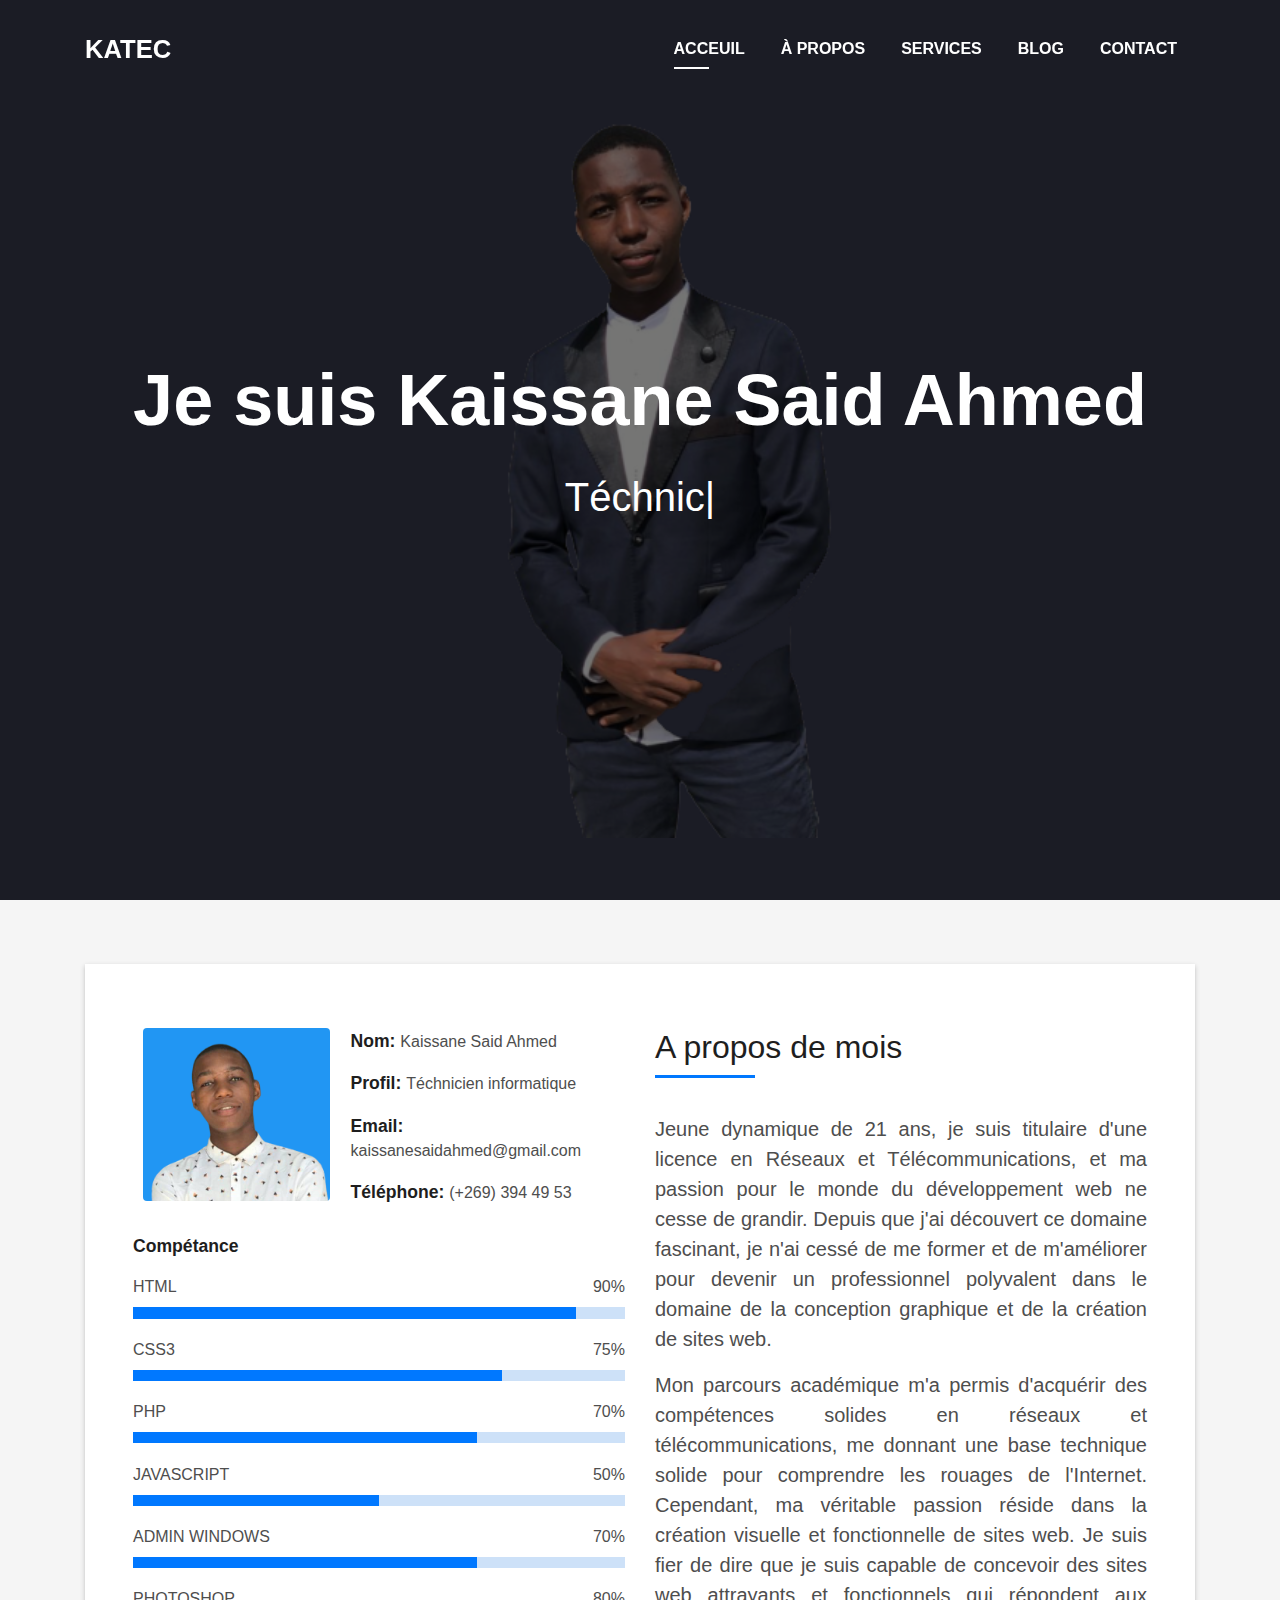
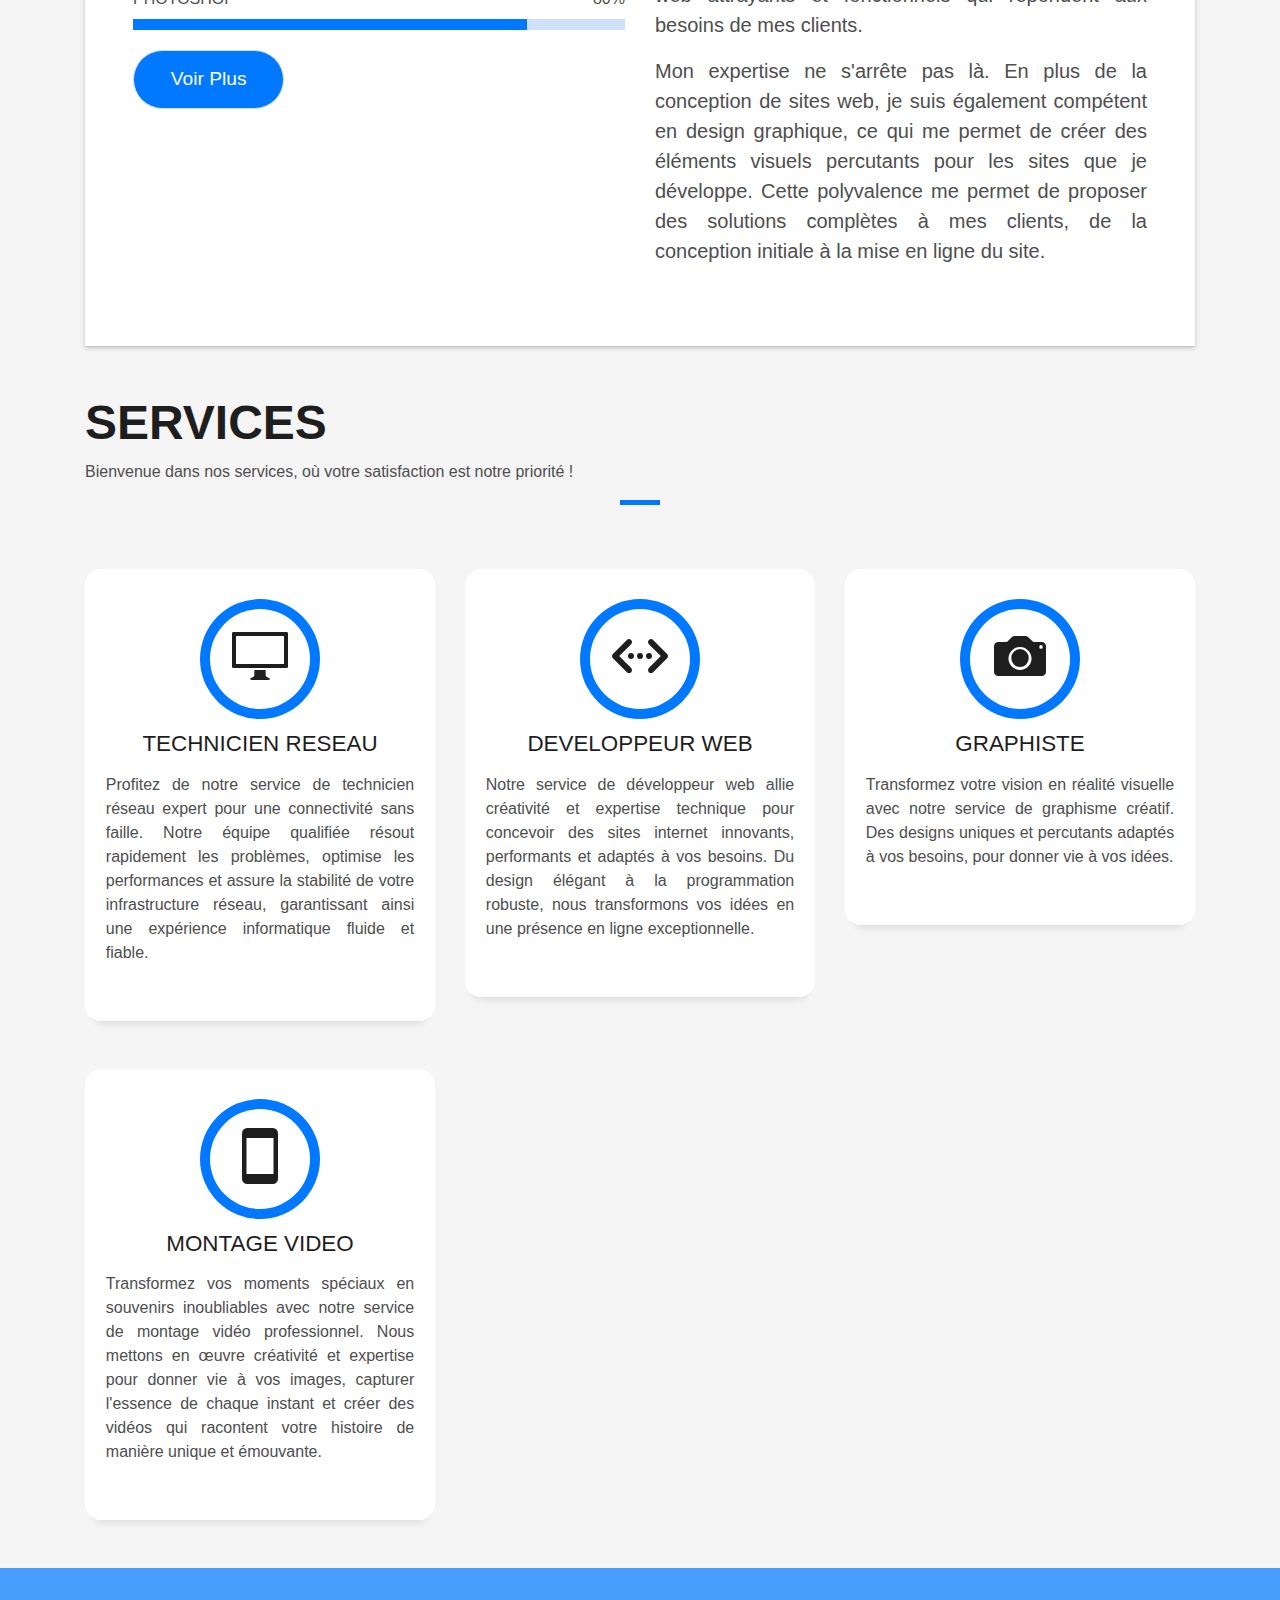
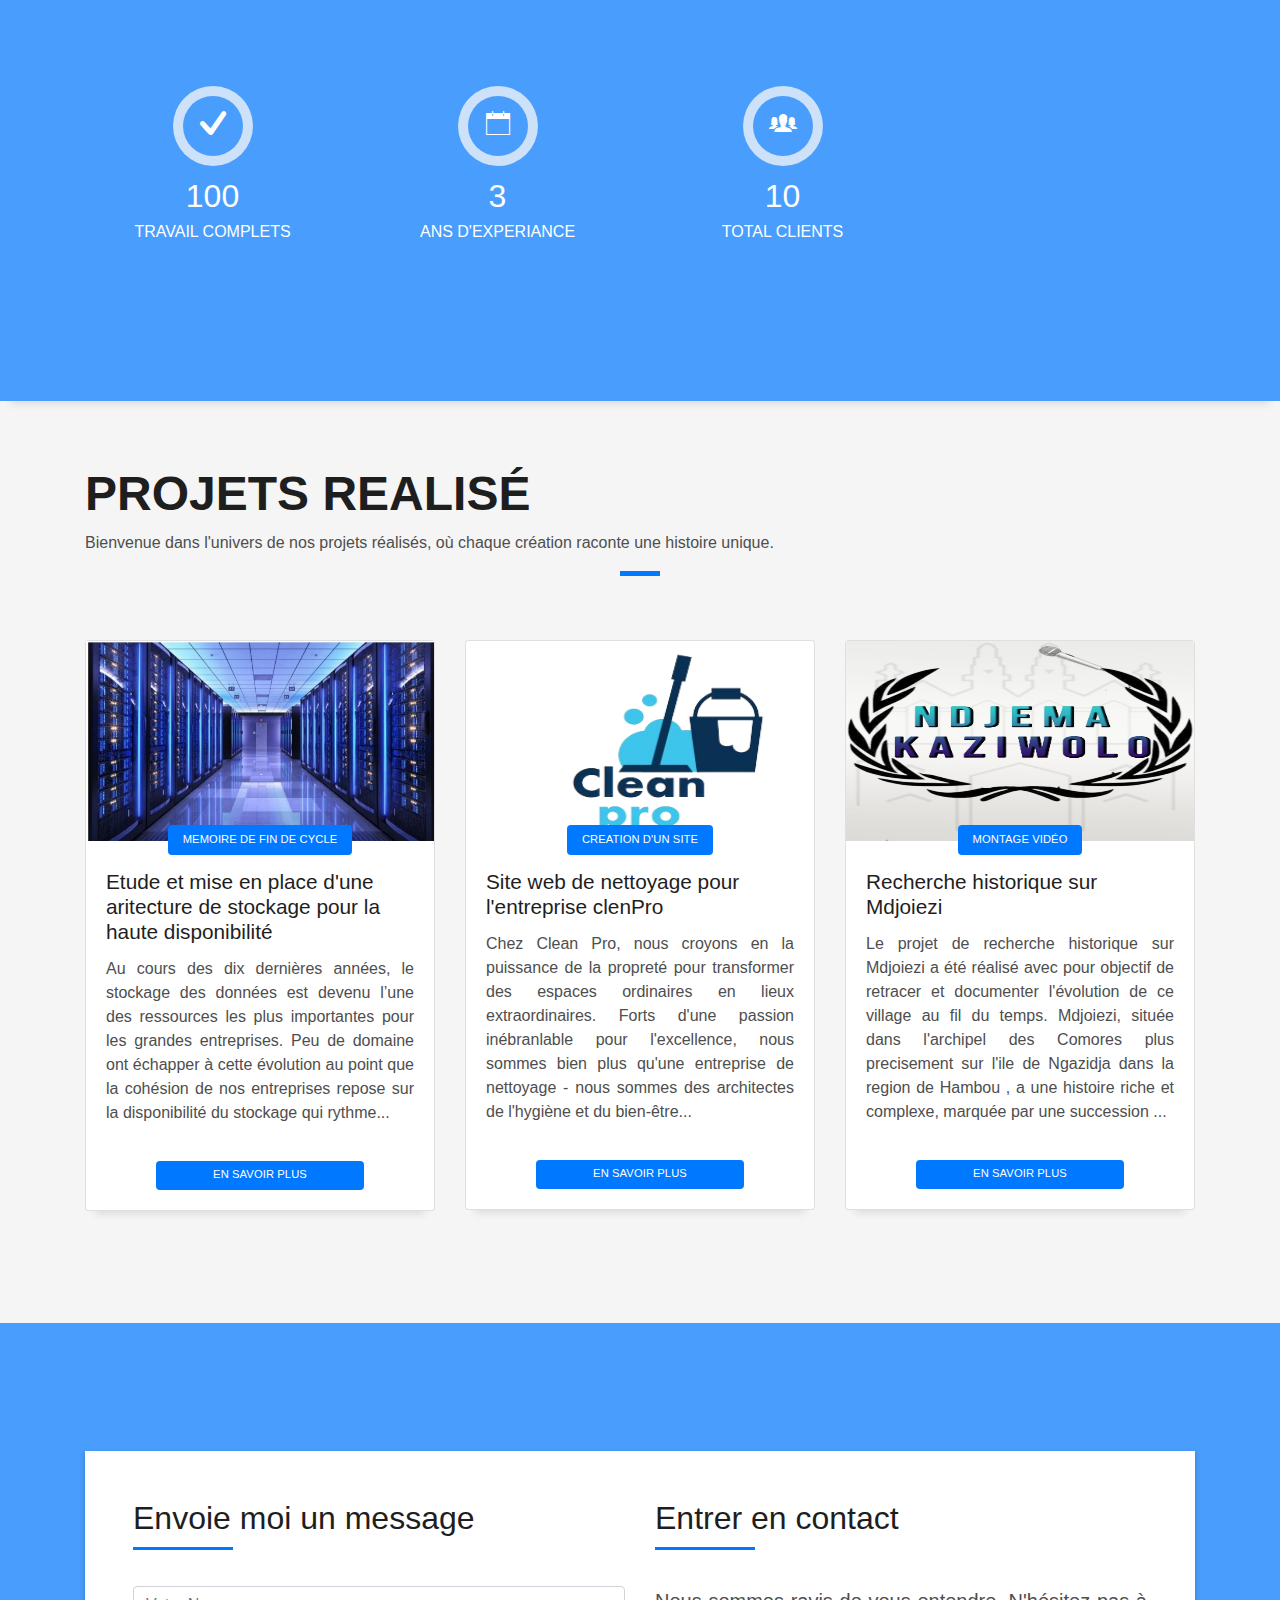
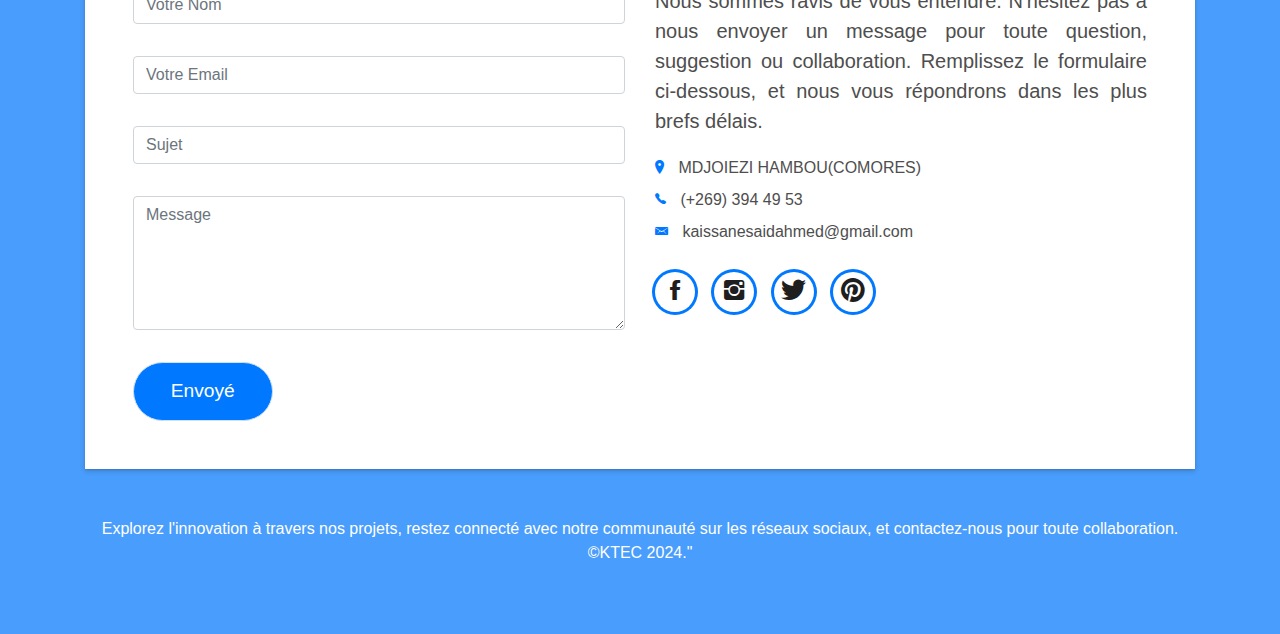
==== index.html @ 2f626485 "mon site personnel" ====
<!DOCTYPE html>
<html lang="en">

<head>
    <meta charset="utf-8">
    <title>Mon Site</title>
    <meta content="width=device-width, initial-scale=1.0" name="viewport">
    <meta content="" name="keywords">
    <meta content="" name="description">

    <!-- Favicons -->
    <link href="img/kais.png" rel="icon">
    <link href="img/kais.png" rel="apple-touch-icon">

    <!-- Bootstrap CSS File -->
    <link href="lib/bootstrap/css/bootstrap.min.css" rel="stylesheet">

    <!-- Libraries CSS Files -->
    <link href="lib/font-awesome/css/font-awesome.min.css" rel="stylesheet">
    <link href="lib/animate/animate.min.css" rel="stylesheet">
    <link href="lib/ionicons/css/ionicons.min.css" rel="stylesheet">
    <link href="lib/owlcarousel/assets/owl.carousel.min.css" rel="stylesheet">
    <link href="lib/lightbox/css/lightbox.min.css" rel="stylesheet">

    <!-- Main Stylesheet File -->
    <link href="css/style.css" rel="stylesheet">

    <!-- =======================================================
    Theme Name: DevFolio
    Theme URL: https://bootstrapmade.com/devfolio-bootstrap-portfolio-html-template/
    Author: BootstrapMade.com
    License: https://bootstrapmade.com/license/
  ======================================================= -->
</head>

<body id="page-top">

    <!--/ Nav Star /-->
    <nav class="navbar navbar-b navbar-trans navbar-expand-md fixed-top" id="mainNav">
        <div class="container">
            <a class="navbar-brand js-scroll" href="#home">KATEC</a>
            <button class="navbar-toggler collapsed" type="button" data-toggle="collapse" data-target="#navbarDefault" aria-controls="navbarDefault" aria-expanded="false" aria-label="Toggle navigation">
        <span></span>
        <span></span>
        <span></span>
      </button>
            <div class="navbar-collapse collapse justify-content-end" id="navbarDefault">
                <ul class="navbar-nav">
                    <li class="nav-item">
                        <a class="nav-link js-scroll active" href="#home">ACCEUIL</a>
                    </li>
                    <li class="nav-item">
                        <a class="nav-link js-scroll" href="#about">à propos</a>
                    </li>
                    <li class="nav-item">
                        <a class="nav-link js-scroll" href="#service">services</a>
                    </li>

                    <li class="nav-item">
                        <a class="nav-link js-scroll" href="#blog">Blog</a>
                    </li>
                    <li class="nav-item">
                        <a class="nav-link js-scroll" href="#contact">Contact</a>
                    </li>
                </ul>
            </div>
        </div>
    </nav>
    <!--/ Nav End /-->

    <!--/ Intro Skew Star /-->
    <div id="home" class="intro route bg-image" style="background-image: url(img/profil.png);background-size: 500px; background-color: #3b3d52;">
        <div class="overlay-itro"></div>
        <div class="intro-content display-table">
            <div class="table-cell">
                <div class="container">
                    <!--<p class="display-6 color-d">Hello, world!</p>-->
                    <h1 class="intro-title mb-4">Je suis Kaissane Said Ahmed</h1>
                    <p class="intro-subtitle"><span class="text-slider-items">Téchnicien en réseau télécom,Developpeur Web,graphiste,Developpeur FullStack</span><strong class="text-slider"></strong></p>
                    <!-- <p class="pt-3"><a class="btn btn-primary btn js-scroll px-4" href="#about" role="button">Learn More</a></p> -->
                </div>
            </div>
        </div>
    </div>
    <!--/ Intro Skew End /-->

    <section id="about" class="about-mf sect-pt4 route">
        <div class="container">
            <div class="row">
                <div class="col-sm-12">
                    <div class="box-shadow-full">
                        <div class="row">
                            <div class="col-md-6">
                                <div class="row">
                                    <div class="col-sm-6 col-md-5">
                                        <div class="about-img">
                                            <img src="img/kais.png" class="img-fluid rounded b-shadow-a" alt="">
                                        </div>
                                    </div>
                                    <div class="col-sm-6 col-md-7">
                                        <div class="about-info">
                                            <p><span class="title-s">Nom: </span> <span>Kaissane Said Ahmed</span></p>
                                            <p><span class="title-s">Profil: </span> <span>Téchnicien informatique</span></p>
                                            <p><span class="title-s">Email: </span> <span>kaissanesaidahmed@gmail.com</span></p>
                                            <p><span class="title-s">Téléphone: </span> <span>(+269) 394 49 53</span></p>
                                        </div>
                                    </div>
                                </div>
                                <div class="skill-mf">
                                    <p class="title-s">Compétance</p>
                                    <span>HTML</span> <span class="pull-right">90%</span>
                                    <div class="progress">
                                        <div class="progress-bar" role="progressbar" style="width: 90%;" aria-valuenow="90" aria-valuemin="0" aria-valuemax="100"></div>
                                    </div>
                                    <span>CSS3</span> <span class="pull-right">75%</span>
                                    <div class="progress">
                                        <div class="progress-bar" role="progressbar" style="width: 75%" aria-valuenow="75" aria-valuemin="0" aria-valuemax="100"></div>
                                    </div>
                                    <span>PHP</span> <span class="pull-right">70%</span>
                                    <div class="progress">
                                        <div class="progress-bar" role="progressbar" style="width: 70%" aria-valuenow="70" aria-valuemin="0" aria-valuemax="100"></div>
                                    </div>
                                    <span>JAVASCRIPT</span> <span class="pull-right">50%</span>
                                    <div class="progress">
                                        <div class="progress-bar" role="progressbar" style="width: 50%" aria-valuenow="50" aria-valuemin="0" aria-valuemax="100"></div>
                                    </div>
                                    <span>ADMIN WINDOWS</span> <span class="pull-right">70%</span>
                                    <div class="progress">
                                        <div class="progress-bar" role="progressbar" style="width: 70%" aria-valuenow="70" aria-valuemin="0" aria-valuemax="100"></div>
                                    </div>
                                    <span>PHOTOSHOP</span> <span class="pull-right">80%</span>
                                    <div class="progress">
                                        <div class="progress-bar" role="progressbar" style="width: 80%" aria-valuenow="80" aria-valuemin="0" aria-valuemax="100"></div>
                                    </div>
                                    <a href="cv.pdf"> <button type="submit" class="button button-a button-big button-rouded">Voir Plus</button></a>
                                </div>
                            </div>
                            <div class="col-md-6">
                                <div class="about-me pt-4 pt-md-0">
                                    <div class="title-box-2">
                                        <h5 class="title-left">
                                            A propos de mois
                                        </h5>
                                    </div>
                                    <p class="lead">
                                        Jeune dynamique de 21 ans, je suis titulaire d'une licence en Réseaux et Télécommunications, et ma passion pour le monde du développement web ne cesse de grandir. Depuis que j'ai découvert ce domaine fascinant, je n'ai cessé de me former et de m'améliorer
                                        pour devenir un professionnel polyvalent dans le domaine de la conception graphique et de la création de sites web. </p>
                                    <p class="lead">
                                        Mon parcours académique m'a permis d'acquérir des compétences solides en réseaux et télécommunications, me donnant une base technique solide pour comprendre les rouages de l'Internet. Cependant, ma véritable passion réside dans la création visuelle et
                                        fonctionnelle de sites web. Je suis fier de dire que je suis capable de concevoir des sites web attrayants et fonctionnels qui répondent aux besoins de mes clients. </p>
                                    <p class="lead">
                                        Mon expertise ne s'arrête pas là. En plus de la conception de sites web, je suis également compétent en design graphique, ce qui me permet de créer des éléments visuels percutants pour les sites que je développe. Cette polyvalence me permet de proposer
                                        des solutions complètes à mes clients, de la conception initiale à la mise en ligne du site. </p>


                                </div>
                            </div>
                        </div>
                    </div>
                </div>
            </div>
        </div>
    </section>

    <!--/ Section Services Star /-->
    <section id="service" class="services-mf route">
        <div class="container">
            <div class="row">
                <div class="col-sm-12">
                    <div class="title-box ">
                        <h3 class="title-a">
                            Services
                        </h3>
                        <p class="subtitle-a">
                            Bienvenue dans nos services, où votre satisfaction est notre priorité !
                        </p>
                        <div class="line-mf"></div>
                    </div>
                </div>
            </div>
            <div class="row">
                <div class="col-md-4">
                    <div class="service-box">
                        <div class="service-ico">
                            <span class="ico-circle"><i class="ion-monitor"></i></span>
                        </div>
                        <div class="service-content">
                            <h2 class="s-title">Technicien Reseau </h2>
                            <p class="s-description ">
                                Profitez de notre service de technicien réseau expert pour une connectivité sans faille. Notre équipe qualifiée résout rapidement les problèmes, optimise les performances et assure la stabilité de votre infrastructure réseau, garantissant ainsi une expérience
                                informatique fluide et fiable. </p>
                        </div>
                    </div>
                </div>
                <div class="col-md-4">
                    <div class="service-box">
                        <div class="service-ico">
                            <span class="ico-circle"><i class="ion-code-working"></i></span>
                        </div>
                        <div class="service-content">
                            <h2 class="s-title">Developpeur web</h2>
                            <p class="s-description ">
                                Notre service de développeur web allie créativité et expertise technique pour concevoir des sites internet innovants, performants et adaptés à vos besoins. Du design élégant à la programmation robuste, nous transformons vos idées en une présence en ligne
                                exceptionnelle. </p>
                        </div>
                    </div>
                </div>
                <div class="col-md-4">
                    <div class="service-box">
                        <div class="service-ico">
                            <span class="ico-circle"><i class="ion-camera"></i></span>
                        </div>
                        <div class="service-content">
                            <h2 class="s-title">graphiste </h2>
                            <p class="s-description ">
                                Transformez votre vision en réalité visuelle avec notre service de graphisme créatif. Des designs uniques et percutants adaptés à vos besoins, pour donner vie à vos idées. </p>
                        </div>
                    </div>
                </div>
                <div class="col-md-4">
                    <div class="service-box">
                        <div class="service-ico">
                            <span class="ico-circle"><i class="ion-android-phone-portrait"></i></span>
                        </div>
                        <div class="service-content">
                            <h2 class="s-title">Montage Video</h2>
                            <p class="s-description ">
                                Transformez vos moments spéciaux en souvenirs inoubliables avec notre service de montage vidéo professionnel. Nous mettons en œuvre créativité et expertise pour donner vie à vos images, capturer l'essence de chaque instant et créer des vidéos qui racontent
                                votre histoire de manière unique et émouvante. </p>
                        </div>
                    </div>
                </div>

            </div>
        </div>
    </section>
    <!--/ Section Services End /-->

    <div class="section-counter paralax-mf bg-image" style="background-image: url(img/3.jpg)">
        <div class="overlay-mf"></div>
        <div class="container">
            <div class="row">
                <div class="col-sm-3 col-lg-3">
                    <div class="counter-box">
                        <div class="counter-ico">
                            <span class="ico-circle"><i class="ion-checkmark-round"></i></span>
                        </div>
                        <div class="counter-num">
                            <p class="counter">100</p>
                            <span class="counter-text">TRAVAIL COMPLETS</span>
                        </div>
                    </div>
                </div>
                <div class="col-sm-3 col-lg-3">
                    <div class="counter-box pt-4 pt-md-0">
                        <div class="counter-ico">
                            <span class="ico-circle"><i class="ion-ios-calendar-outline"></i></span>
                        </div>
                        <div class="counter-num">
                            <p class="counter">3</p>
                            <span class="counter-text">ANS D'EXPERIANCE</span>
                        </div>
                    </div>
                </div>
                <div class="col-sm-3 col-lg-3">
                    <div class="counter-box pt-4 pt-md-0">
                        <div class="counter-ico">
                            <span class="ico-circle"><i class="ion-ios-people"></i></span>
                        </div>
                        <div class="counter-num">
                            <p class="counter">10</p>
                            <span class="counter-text">TOTAL CLIENTS</span>
                        </div>
                    </div>
                </div>

            </div>
        </div>
    </div>

    <!--/ Section Portfolio Star /-->

    <!--/ Section Portfolio End /-->

    <!--/ Section Testimonials Star /-->


    <!--/ Section Blog Star /-->
    <section id="blog" class="blog-mf sect-pt4 route">
        <div class="container">
            <div class="row">
                <div class="col-sm-12">
                    <div class="title-box ">
                        <h3 class="title-a">
                            Projets realisé
                        </h3>
                        <p class="subtitle-a">
                            Bienvenue dans l'univers de nos projets réalisés, où chaque création raconte une histoire unique. </p>
                        <div class="line-mf"></div>
                    </div>
                </div>
            </div>
            <div class="row">
                <div class="col-md-4">
                    <div class="card card-blog">
                        <div class="card-img">
                            <a href="memoire.html"><img src="img/memoire.jpeg" alt="" class="img-fluid" style="height: 200px; width: 100%;"></a>
                        </div>
                        <div class="card-body">
                            <div class="card-category-box">
                                <div class="card-category">
                                    <h6 class="category">Memoire De Fin de cycle</h6>
                                </div>
                            </div>
                            <h3 class="card-title"><a href="memoire.html">Etude et mise en place d'une aritecture de stockage pour la haute disponibilité</a></h3>
                            <p class="card-description">
                                Au cours des dix dernières années, le stockage des données est devenu l’une des ressources les plus importantes pour les grandes entreprises. Peu de domaine ont échapper à cette évolution au point que la cohésion de nos entreprises repose sur la disponibilité
                                du stockage qui rythme... </div>
                        <div class="card-category" style="margin-left: 20%;margin-right: 20%;margin-bottom: 20px;">
                            <a href="">
                                <center>
                                    <h6 class="category">en savoir plus</h6>
                                </center>
                            </a>
                        </div>
                    </div>

                </div>
                <div class="col-md-4">
                    <div class="card card-blog">
                        <div class="card-img">
                            <a href=""><img src="img/logo.png" alt="" class="img-fluid" style="height: 200px; width: 100%;"></a>
                        </div>
                        <div class="card-body">
                            <div class="card-category-box">
                                <div class="card-category">
                                    <h6 class="category">Creation d'un site </h6>
                                </div>
                            </div>
                            <h3 class="card-title"><a href="">Site web de nettoyage pour l'entreprise clenPro</a></h3>
                            <p class="card-description">

                                Chez Clean Pro, nous croyons en la puissance de la propreté pour transformer des espaces ordinaires en lieux extraordinaires. Forts d'une passion inébranlable pour l'excellence, nous sommes bien plus qu'une entreprise de nettoyage - nous sommes des architectes
                                de l'hygiène et du bien-être...</p>
                        </div>
                        <div class="card-category" style="margin-left: 20%;margin-right: 20%;margin-bottom: 20px;">
                            <a href="">
                                <center>
                                    <h6 class="category">en savoir plus</h6>
                                </center>
                            </a>
                        </div>
                    </div>

                </div>
                <div class="col-md-4">
                    <div class="card card-blog">
                        <div class="card-img">
                            <a href=""><img src="img/ndjema.jpg" alt="" class="img-fluid" style="height: 200px; width: 100%;"></a>
                        </div>
                        <div class="card-body">
                            <div class="card-category-box">
                                <div class="card-category">
                                    <h6 class="category">Montage Vidéo</h6>
                                </div>
                            </div>
                            <h3 class="card-title">
                                <a href=""> Recherche historique sur Mdjoiezi</a>
                            </h3>
                            <p class="card-description">
                                Le projet de recherche historique sur Mdjoiezi a été réalisé avec pour objectif de retracer et documenter l'évolution de ce village au fil du temps. Mdjoiezi, située dans l'archipel des Comores plus precisement sur l'ile de Ngazidja dans la region de
                                Hambou , a une histoire riche et complexe, marquée par une succession ...
                            </p>
                        </div>
                        <div class="card-category" style="margin-left: 20%;margin-right: 20%;margin-bottom: 20px;">
                            <a href="">
                                <center>
                                    <h6 class="category">en savoir plus</h6>
                                </center>
                            </a>
                        </div>
                    </div>

                </div>
            </div>
        </div>
    </section>
    <!--/ Section Blog End /-->

    <!--/ Section Contact-Footer Star /-->
    <section class="paralax-mf footer-paralax bg-image sect-mt4 route" style="background-image: url(img/overlay-bg.jpg)">
        <div class="overlay-mf"></div>
        <div class="container">
            <div class="row">
                <div class="col-sm-12">
                    <div class="contact-mf">
                        <div id="contact" class="box-shadow-full">
                            <div class="row">
                                <div class="col-md-6">
                                    <div class="title-box-2">
                                        <h5 class="title-left">
                                            Envoie moi un message
                                        </h5>
                                    </div>
                                    <div>
                                        <form action="" method="post" role="form" class="contactForm">
                                            <div id="sendmessage">Votre message a été envoyé. Merci!</div>
                                            <div id="errormessage"></div>
                                            <div class="row">
                                                <div class="col-md-12 mb-3">
                                                    <div class="form-group">
                                                        <input type="text" name="name" class="form-control" id="name" placeholder="Votre Nom" data-rule="minlen:4" data-msg="Veuillez saisir au moins 4 caractères" />
                                                        <div class="validation"></div>
                                                    </div>
                                                </div>
                                                <div class="col-md-12 mb-3">
                                                    <div class="form-group">
                                                        <input type="email" class="form-control" name="email" id="email" placeholder="Votre Email" data-rule="email" data-msg="Veuillez entrer un email valide" />
                                                        <div class="validation"></div>
                                                    </div>
                                                </div>
                                                <div class="col-md-12 mb-3">
                                                    <div class="form-group">
                                                        <input type="text" class="form-control" name="subject" id="subject" placeholder="Sujet" data-rule="minlen:4" data-msg="Veuillez saisir au moins 8 caractères de sujet" />
                                                        <div class="validation"></div>
                                                    </div>
                                                </div>
                                                <div class="col-md-12 mb-3">
                                                    <div class="form-group">
                                                        <textarea class="form-control" name="message" rows="5" data-rule="required" data-msg="S'il te plaît, écris quelque chose pour nous" placeholder="Message"></textarea>
                                                        <div class="validation"></div>
                                                    </div>
                                                </div>
                                                <div class="col-md-12">
                                                    <button type="submit" class="button button-a button-big button-rouded">Envoyé</button>
                                                </div>
                                            </div>
                                        </form>
                                    </div>
                                </div>
                                <div class="col-md-6">
                                    <div class="title-box-2 pt-4 pt-md-0">
                                        <h5 class="title-left">
                                            Entrer en contact
                                        </h5>
                                    </div>
                                    <div class="more-info">
                                        <p class="lead">
                                            Nous sommes ravis de vous entendre. N'hésitez pas à nous envoyer un message pour toute question, suggestion ou collaboration. Remplissez le formulaire ci-dessous, et nous vous répondrons dans les plus brefs délais. </p>
                                        <ul class="list-ico">
                                            <li><span class="ion-ios-location"></span> MDJOIEZI HAMBOU(COMORES)</li>
                                            <li><span class="ion-ios-telephone"></span> (+269) 394 49 53</li>
                                            <li><span class="ion-email"></span> kaissanesaidahmed@gmail.com</li>
                                        </ul>
                                    </div>
                                    <div class="socials">
                                        <ul>
                                            <li><a href=""><span class="ico-circle"><i class="ion-social-facebook"></i></span></a></li>
                                            <li><a href=""><span class="ico-circle"><i class="ion-social-instagram"></i></span></a></li>
                                            <li><a href=""><span class="ico-circle"><i class="ion-social-twitter"></i></span></a></li>
                                            <li><a href=""><span class="ico-circle"><i class="ion-social-pinterest"></i></span></a></li>
                                        </ul>
                                    </div>
                                </div>
                            </div>
                        </div>
                    </div>
                </div>
            </div>
        </div>
        <footer>
            <div class="container">
                <div class="row">
                    <div class="col-sm-12">
                        <div class="copyright-box">
                            <p class="copyright">Explorez l'innovation à travers nos projets, restez connecté avec notre communauté sur les réseaux sociaux, et contactez-nous pour toute collaboration. ©KTEC 2024."</p>
                            <div class="credits">
                                <!--
                  All the links in the footer should remain intact.
                  You can delete the links only if you purchased the pro version.
                  Licensing information: https://bootstrapmade.com/license/
                  Purchase the pro version with working PHP/AJAX contact form: https://bootstrapmade.com/buy/?theme=DevFolio
                -->
                            </div>
                        </div>
                    </div>
                </div>
            </div>
        </footer>
    </section>
    <!--/ Section Contact-footer End /-->

    <a href="#" class="back-to-top"><i class="fa fa-chevron-up"></i></a>
    <div id="preloader"></div>

    <!-- JavaScript Libraries -->
    <script src="lib/jquery/jquery.min.js"></script>
    <script src="lib/jquery/jquery-migrate.min.js"></script>
    <script src="lib/popper/popper.min.js"></script>
    <script src="lib/bootstrap/js/bootstrap.min.js"></script>
    <script src="lib/easing/easing.min.js"></script>
    <script src="lib/counterup/jquery.waypoints.min.js"></script>
    <script src="lib/counterup/jquery.counterup.js"></script>
    <script src="lib/owlcarousel/owl.carousel.min.js"></script>
    <script src="lib/lightbox/js/lightbox.min.js"></script>
    <script src="lib/typed/typed.min.js"></script>
    <!-- Contact Form JavaScript File -->
    <script src="contactform/contactform.js"></script>

    <!-- Template Main Javascript File -->
    <script src="js/main.js"></script>

</body>

</html>
---- css/style.css ----
/*
  Theme Name: DevFolio
  Theme URL: https://bootstrapmade.com/devfolio-bootstrap-portfolio-html-template/
  Author: BootstrapMade.com
  License: https://bootstrapmade.com/license/
*/


/*======================================
//--//-->   STYLES GENERALES
======================================*/

body {
    background-color: #f5f5f5;
    color: #4e4e4e;
}

h1,
h2,
h3,
h4,
h5,
h6 {
    color: #1e1e1e;
}

a {
    color: #1e1e1e;
    transition: all 0.5s ease-in-out;
}

a:hover {
    color: #0078ff;
    text-decoration: none;
    transition: all 0.5s ease-in-out;
}

.p-r {
    position: relative;
}

.color-a {
    color: #0078ff;
}

.color-d {
    color: #f5f5f5;
}

.color-text-a {
    color: #4e4e4e;
}

.box-shadow,
.paralax-mf,
.service-box,
.work-box,
.card-blog {
    box-shadow: 0 13px 8px -10px rgba(0, 0, 0, 0.1);
}

.box-shadow-a,
.button:hover {
    box-shadow: 0 0 0 4px #cde1f8;
}

.display-5 {
    font-size: 2.5rem;
    font-weight: 300;
    line-height: 1.1;
}

.display-6 {
    font-size: 2rem;
    font-weight: 300;
    line-height: 1.1;
}

.avatar {
    width: 32px;
    height: 32px;
    margin-right: 4px;
    overflow: hidden;
}

.bg-image {
    background-repeat: no-repeat;
    background-attachment: fixed;
    background-size: cover;
    background-position: center center;
}

.overlay-mf {
    background-color: #0078ff;
}

.overlay-mf {
    position: absolute;
    top: 0;
    left: 0px;
    padding: 0;
    height: 100%;
    width: 100%;
    opacity: .7;
}

.paralax-mf {
    position: relative;
    padding: 8rem 0;
}

.display-table {
    width: 100%;
    height: 100%;
    display: table;
}

.table-cell {
    display: table-cell;
    vertical-align: middle;
}


/*--/ Sections /--*/

.sect-4 {
    padding: 4rem 0;
}

.sect-pt4 {
    padding-top: 4rem;
}

.sect-mt4 {
    margin-top: 4rem;
}


/*--/ Title s /--*/

.title-s {
    font-weight: 600;
    color: #1e1e1e;
    font-size: 1.1rem;
}


/*--/ Title A /--*/

.title-box {
    margin-bottom: 4rem;
}

.title-a {
    font-size: 3rem;
    font-weight: bold;
    text-transform: uppercase;
}

.subtitle-a {
    color: #4e4e4e;
}

.line-mf {
    width: 40px;
    height: 5px;
    background-color: #0078ff;
    margin: 0 auto;
}


/*--/ Title Left /--*/

.title-box-2 {
    margin-bottom: 3rem;
}

.title-left {
    font-size: 2rem;
    position: relative;
}

.title-left:before {
    content: '';
    position: absolute;
    height: 3px;
    background-color: #0078ff;
    width: 100px;
    bottom: -12px;
}


/*------/ Box /------*/

.box-pl2 {
    padding-left: 2rem;
}

.box-shadow-full {
    padding: 3rem 1.25rem;
    position: relative;
    background-color: #fff;
    margin-bottom: 3rem;
    z-index: 2;
    box-shadow: 0 1px 1px 0 rgba(0, 0, 0, 0.06), 0 2px 5px 0 rgba(0, 0, 0, 0.2);
}


/*------/ Socials /------*/

.socials {
    padding: 1.5rem 0;
}

.socials ul li {
    display: inline-block;
}

.socials .ico-circle {
    height: 40px;
    width: 40px;
    font-size: 1.7rem;
    border-radius: 50%;
    line-height: 1.4;
    margin: 0 15px 0 0;
    box-shadow: 0 0 0 3px #0078ff;
    transition: all 500ms ease;
}

.socials .ico-circle:hover {
    background-color: #0078ff;
    color: #fff;
    box-shadow: 0 0 0 3px #cde1f8;
    transition: all 500ms ease;
}


/*------/ Ul resect /------*/

.ul-resect,
.socials ul,
.list-ico,
.blog-wrapper .post-meta ul,
.box-comments .list-comments,
.widget-sidebar .list-sidebar,
.widget-tags ul {
    list-style: none;
    padding-left: 0;
    margin-bottom: 0;
}

.list-ico {
    line-height: 2;
}

.list-ico span {
    color: #0078ff;
    margin-right: 10px;
}


/*------/ Ico Circle /------*/

.ico-circle {
    height: 100px;
    width: 100px;
    font-size: 2rem;
    border-radius: 50%;
    line-height: 1.55;
    margin: 0 auto;
    text-align: center;
    box-shadow: 0 0 0 10px #0078ff;
    display: block;
}


/*------/ Owl Carousel /------*/

.owl-theme .owl-dots {
    text-align: center;
    margin-top: 18px;
}

.owl-theme .owl-dots .owl-dot {
    display: inline-block;
}

.owl-theme .owl-dots .owl-dot span {
    width: 18px;
    height: 7px;
    margin: 5px 5px;
    background: #cde1f8;
    border: 0px solid #cde1f8;
    display: block;
    transition: all 0.6s ease-in-out;
    cursor: pointer;
}

.owl-theme .owl-dots .owl-dot:hover span {
    background-color: #cde1f8;
}

.owl-theme .owl-dots .owl-dot.active span {
    background-color: #1B1B1B;
    width: 25px;
}


/*--/ Scrolltop s /--*/

.scrolltop-mf {
    position: relative;
    display: none;
}

.scrolltop-mf span {
    z-index: 999;
    position: fixed;
    width: 42px;
    height: 42px;
    background-color: #0078ff;
    opacity: .7;
    font-size: 1.6rem;
    line-height: 1.5;
    text-align: center;
    color: #fff;
    top: auto;
    left: auto;
    right: 30px;
    bottom: 50px;
    cursor: pointer;
    border-radius: 50%;
}


/* Back to top button */

.back-to-top {
    position: fixed;
    display: none;
    background: #0078ff;
    color: #fff;
    width: 44px;
    height: 44px;
    text-align: center;
    line-height: 1;
    font-size: 16px;
    border-radius: 50%;
    right: 15px;
    bottom: 15px;
    transition: background 0.5s;
    z-index: 11;
}

.back-to-top i {
    padding-top: 12px;
    color: #fff;
}


/* Prelaoder */

#preloader {
    position: fixed;
    top: 0;
    left: 0;
    right: 0;
    bottom: 0;
    z-index: 9999;
    overflow: hidden;
    background: #fff;
}

#preloader:before {
    content: "";
    position: fixed;
    top: calc(50% - 30px);
    left: calc(50% - 30px);
    border: 6px solid #f2f2f2;
    border-top: 6px solid #0078ff;
    border-radius: 50%;
    width: 60px;
    height: 60px;
    -webkit-animation: animate-preloader 1s linear infinite;
    animation: animate-preloader 1s linear infinite;
}

@-webkit-keyframes animate-preloader {
    0% {
        -webkit-transform: rotate(0deg);
        transform: rotate(0deg);
    }
    100% {
        -webkit-transform: rotate(360deg);
        transform: rotate(360deg);
    }
}

@keyframes animate-preloader {
    0% {
        -webkit-transform: rotate(0deg);
        transform: rotate(0deg);
    }
    100% {
        -webkit-transform: rotate(360deg);
        transform: rotate(360deg);
    }
}


/*======================================
//--//-->   NAVBAR
======================================*/

.navbar-b {
    transition: all .5s ease-in-out;
    background-color: transparent;
    padding-top: 1.563rem;
    padding-bottom: 1.563rem;
}

.navbar-b.navbar-reduce {
    box-shadow: 0px 6px 9px 0px rgba(0, 0, 0, 0.06);
}

.navbar-b.navbar-trans .nav-item,
.navbar-b.navbar-reduce .nav-item {
    position: relative;
    padding-right: 10px;
    padding-left: 0;
}

.navbar-b.navbar-trans .nav-link,
.navbar-b.navbar-reduce .nav-link {
    color: #fff;
    text-transform: uppercase;
    font-weight: 600;
}

.navbar-b.navbar-trans .nav-link:before,
.navbar-b.navbar-reduce .nav-link:before {
    content: '';
    position: absolute;
    margin-left: 0px;
    width: 0%;
    bottom: 0;
    left: 0;
    height: 2px;
    transition: all 500ms ease;
}

.navbar-b.navbar-trans .nav-link:hover,
.navbar-b.navbar-reduce .nav-link:hover {
    color: #1B1B1B;
}

.navbar-b.navbar-trans .nav-link:hover:before,
.navbar-b.navbar-reduce .nav-link:hover:before {
    width: 35px;
}

.navbar-b.navbar-trans .show>.nav-link:before,
.navbar-b.navbar-trans .active>.nav-link:before,
.navbar-b.navbar-trans .nav-link.show:before,
.navbar-b.navbar-trans .nav-link.active:before,
.navbar-b.navbar-reduce .show>.nav-link:before,
.navbar-b.navbar-reduce .active>.nav-link:before,
.navbar-b.navbar-reduce .nav-link.show:before,
.navbar-b.navbar-reduce .nav-link.active:before {
    width: 35px;
}

.navbar-b.navbar-trans .nav-link:before {
    background-color: #fff;
}

.navbar-b.navbar-trans .nav-link:hover {
    color: #fff;
}

.navbar-b.navbar-trans .show>.nav-link,
.navbar-b.navbar-trans .active>.nav-link,
.navbar-b.navbar-trans .nav-link.show,
.navbar-b.navbar-trans .nav-link.active {
    color: #fff;
}

.navbar-b.navbar-reduce {
    transition: all .5s ease-in-out;
    background-color: #fff;
    padding-top: 15px;
    padding-bottom: 15px;
}

.navbar-b.navbar-reduce .nav-link {
    color: #0078ff;
}

.navbar-b.navbar-reduce .nav-link:before {
    background-color: #0078ff;
}

.navbar-b.navbar-reduce .nav-link:hover {
    color: #0078ff;
}

.navbar-b.navbar-reduce .show>.nav-link,
.navbar-b.navbar-reduce .active>.nav-link,
.navbar-b.navbar-reduce .nav-link.show,
.navbar-b.navbar-reduce .nav-link.active {
    color: #0078ff;
}

.navbar-b.navbar-reduce .navbar-brand {
    color: #0078ff;
}

.navbar-b.navbar-reduce .navbar-toggler span {
    background-color: #1B1B1B;
}

.navbar-b .navbar-brand {
    color: #fff;
    font-size: 1.6rem;
    font-weight: 600;
}

.navbar-b .navbar-nav .dropdown-item.show .dropdown-menu,
.navbar-b .dropdown.show .dropdown-menu,
.navbar-b .dropdown-btn.show .dropdown-menu {
    -webkit-transform: translate3d(0px, 0px, 0px);
    transform: translate3d(0px, 0px, 0px);
    visibility: visible !important;
}

.navbar-b .dropdown-menu {
    margin: 1.12rem 0 0;
    border-radius: 0;
}

.navbar-b .dropdown-menu .dropdown-item {
    padding: .7rem 1.7rem;
    transition: all 500ms ease;
}

.navbar-b .dropdown-menu .dropdown-item:hover {
    background-color: #0078ff;
    color: #fff;
    transition: all 500ms ease;
}

.navbar-b .dropdown-menu .dropdown-item.active {
    background-color: #0078ff;
}


/*--/ Hamburger Navbar /--*/

.navbar-toggler {
    position: relative;
}

.navbar-toggler:focus,
.navbar-toggler:active {
    outline: 0;
}

.navbar-toggler span {
    display: block;
    background-color: #fff;
    height: 3px;
    width: 25px;
    margin-top: 4px;
    margin-bottom: 4px;
    -webkit-transform: rotate(0deg);
    transform: rotate(0deg);
    left: 0;
    opacity: 1;
}

.navbar-toggler span:nth-child(1),
.navbar-toggler span:nth-child(3) {
    transition: -webkit-transform .35s ease-in-out;
    transition: transform .35s ease-in-out;
    transition: transform .35s ease-in-out, -webkit-transform .35s ease-in-out;
}

.navbar-toggler:not(.collapsed) span:nth-child(1) {
    position: absolute;
    left: 12px;
    top: 10px;
    -webkit-transform: rotate(135deg);
    transform: rotate(135deg);
    opacity: 0.9;
}

.navbar-toggler:not(.collapsed) span:nth-child(2) {
    height: 12px;
    visibility: hidden;
    background-color: transparent;
}

.navbar-toggler:not(.collapsed) span:nth-child(3) {
    position: absolute;
    left: 12px;
    top: 10px;
    -webkit-transform: rotate(-135deg);
    transform: rotate(-135deg);
    opacity: 0.9;
}


/*======================================
//--//-->   INTRO
======================================*/

.intro {
    height: 100vh;
    position: relative;
    color: #fff;
}

.intro .intro-content {
    text-align: center;
    position: absolute;
}

.intro .overlay-itro {
    background-color: rgba(0, 0, 0, 0.6);
    position: absolute;
    top: 0;
    left: 0px;
    padding: 0;
    height: 100%;
    width: 100%;
    opacity: .9;
}

.intro .intro-title {
    color: #fff;
    font-weight: 600;
    font-size: 3rem;
}

.intro .intro-subtitle {
    font-size: 1.5rem;
    font-weight: 300;
}

.intro .text-slider-items {
    display: none;
}

.intro-single {
    height: 350px;
}

.intro-single .intro-content {
    margin-top: 30px;
}

.intro-single .intro-title {
    text-transform: uppercase;
    font-size: 3rem;
}

.intro-single .breadcrumb {
    background-color: transparent;
    color: #0078ff;
}

.intro-single .breadcrumb .breadcrumb-item:before {
    color: #cde1f8;
}

.intro-single .breadcrumb .breadcrumb-item.active {
    color: #cde1f8;
}

.intro-single .breadcrumb a {
    color: #fff;
}


/*======================================
//--//-->   ABOUT
======================================*/

.about-mf .box-shadow-full {
    padding-top: 4rem;
    padding-bottom: 4rem;
}

.about-mf .about-img {
    margin-bottom: 2rem;
}

.article-content,
.lead,
.s-description,
.card-description {
    text-align: justify;
}

.about-mf .about-img img {
    margin-left: 10px;
}

.skill-mf span {
    color: #4e4e4e;
}

.skill-mf .progress {
    background-color: #cde1f8;
    margin: .5rem 0 1.2rem 0;
    border-radius: 0;
    height: .7rem;
}

.skill-mf .progress .progress-bar {
    height: .7rem;
    background-color: #0078ff;
}


/*======================================
//--//-->   SERVICES
======================================*/

.service-box {
    background-color: #fff;
    padding: 2.5rem 1.3rem;
    border-radius: 1rem;
    margin-bottom: 3rem;
}

.service-box:hover .ico-circle {
    transition: all 500ms ease;
    color: #fff;
    background-color: #0078ff;
    box-shadow: 0 0 0 10px #cde1f8;
}

.service-box .service-ico {
    margin-bottom: 1rem;
    color: #1e1e1e;
}

.service-box .ico-circle {
    transition: all 500ms ease;
    font-size: 4rem;
}

.service-box .s-title {
    font-size: 1.4rem;
    text-transform: uppercase;
    text-align: center;
    padding: .4rem 0;
}

.service-box .s-description {
    color: #4e4e4e;
}


/*======================================
//--//-->   COUNTER
======================================*/

.counter-box {
    color: #fff;
    text-align: center;
}

.counter-ico {
    margin-bottom: 1rem;
}

.counter-ico .ico-circle {
    height: 60px;
    width: 60px;
    line-height: 1.8;
    box-shadow: 0 0 0 10px #cde1f8;
}

.counter-num .counter {
    font-size: 2rem;
    margin-bottom: 0;
}


/*======================================
//--//-->   PORTFOLIO
======================================*/

.work-box {
    margin-bottom: 3rem;
    -webkit-backface-visibility: hidden;
    backface-visibility: hidden;
    background-color: #fff;
}

.work-box:hover img {
    -webkit-transform: scale(1.3);
    transform: scale(1.3);
}

.work-img {
    display: block;
    overflow: hidden;
}

.work-img img {
    transition: all 1s;
}

.work-content {
    padding: 2rem 3% 1rem 4%;
}

.work-content .w-more {
    color: #4e4e4e;
    font-size: .8rem;
}

.work-content .w-more .w-ctegory {
    color: #0078ff;
}

.work-content .w-like {
    font-size: 2.5rem;
    color: #0078ff;
    float: right;
}

.work-content .w-like a {
    color: #0078ff;
}

.work-content .w-like .num-like {
    font-size: .7rem;
}

.w-title {
    font-size: 1.2rem;
}


/*======================================
//--//-->   TESTIMONIALS
======================================*/

.testimonials .owl-carousel .owl-item img {
    width: auto;
}

.testimonial-box {
    color: #fff;
    text-align: center;
}

.testimonial-box .author-test {
    margin-top: 1rem;
}

.testimonial-box .author-test img {
    margin: 0 auto;
}

.testimonial-box .author {
    color: #fff;
    text-transform: uppercase;
    font-weight: 600;
    margin: 1rem 0;
    display: block;
    font-size: 1.4rem;
}

.testimonial-box .comit {
    font-size: 2rem;
    color: #0078ff;
    background-color: #fff;
    width: 52px;
    height: 52px;
    display: block;
    margin: 0 auto;
    border-radius: 50%;
    line-height: 1.6;
}


/*======================================
//--//-->   BLOG
======================================*/

.card-blog .card-body {
    position: relative;
}

.card-blog .card-category-box {
    position: absolute;
    text-align: center;
    top: -16px;
    left: 15px;
    right: 15px;
    line-height: 25px;
    overflow: hidden;
}

.card-blog .card-category {
    display: inline-block;
    color: #fff;
    padding: 0 15px 5px;
    overflow: hidden;
    background-color: #0078ff;
    border-radius: 4px;
}

.card-blog .card-category .category {
    color: #fff;
    display: inline-block;
    text-transform: uppercase;
    font-size: .7rem;
    letter-spacing: .1px;
    margin-bottom: 0;
}

.card-blog .card-title {
    font-size: 1.3rem;
    margin-top: .6rem;
}

.card-blog .card-description {
    color: #4e4e4e;
}

.card-blog .post-author {
    display: inline-block;
}

.card-blog .post-date {
    color: #4e4e4e;
    display: inline-block;
    float: right;
}


/*======================================
//--//-->   BLOG-SINGLE
======================================*/

.post-box,
.form-comments,
.box-comments,
.widget-sidebar {
    padding: 2rem;
    background-color: #fff;
    margin-bottom: 3rem;
}

.blog-wrapper .article-title {
    font-size: 1.5rem;
}

.blog-wrapper .post-meta {
    margin: 1rem 0;
}

.blog-wrapper .post-meta ul {
    border-left: 4px solid #0078ff;
    margin-top: 1rem;
}

.blog-wrapper .post-meta ul li {
    display: inline-block;
    margin-left: 15px;
}

.blog-wrapper .post-meta ul a {
    color: #0078ff;
}

.blog-wrapper .post-meta ul span {
    color: #1e1e1e;
}

.blog-wrapper .blockquote {
    border-left: 4px solid #0078ff;
    padding: 18px;
    font-style: italic;
}


/*------/ Comments /------*/

.box-comments .list-comments li {
    padding-bottom: 40px;
}

.box-comments .list-comments .comment-avatar {
    display: table-cell;
    vertical-align: top;
}

.box-comments .list-comments .comment-avatar img {
    width: 80px;
    height: 80px;
}

.box-comments .list-comments .comment-author {
    font-size: 1.3rem;
}

.box-comments .list-comments .comment-details {
    display: table-cell;
    vertical-align: top;
    padding-left: 25px;
}

.box-comments .list-comments a {
    color: #0078ff;
}

.box-comments .list-comments span {
    color: #1e1e1e;
    font-style: italic;
}

.box-comments .comment-children {
    margin-left: 40px;
}


/*------/ Sidebar /------*/

.widget-sidebar .sidebar-title {
    font-size: 1.6rem;
    font-weight: 600;
    border-left: 5px solid #0078ff;
    padding-left: 15px;
    text-transform: uppercase;
    margin-bottom: 1.5rem;
}

.widget-sidebar .list-sidebar li {
    position: relative;
    padding: 6px 0 6px 24px;
}

.widget-sidebar .list-sidebar li:before {
    position: absolute;
    content: "";
    width: 10px;
    height: 1px;
    left: 0;
    background-color: #0078ff;
    top: 20px;
}

.sidebar-search input {
    background-color: #fff;
    border-radius: 0;
    transition: all 0.5s ease-in-out;
}

.sidebar-search .btn-search {
    background-color: #0078ff;
    border-color: #0078ff;
    border-radius: 0;
    padding-left: 20px;
    padding-right: 20px;
}

.widget-tags ul li {
    display: inline-block;
    background-color: #0078ff;
    padding: .2rem .6rem;
    margin-bottom: .5rem;
    border-radius: 15px;
}

.widget-tags ul li a {
    color: #fff;
}


/*======================================
//--//-->   CONTACT
======================================*/

.footer-paralax {
    padding: 4rem 0 0 0;
}

.contact-mf {
    margin-top: 4rem;
}


/*======================================
//--//-->   FOOTER
======================================*/

footer {
    text-align: center;
    color: #fff;
    padding-bottom: 4rem;
}

footer .copyright {
    margin-bottom: .3rem;
}

footer .credits {
    margin-bottom: 0;
}

footer .credits a {
    color: #fff;
}


/*======================================
//--//-->   CONtaCT FORM
======================================*/

#sendmessage {
    color: #0078ff;
    border: 1px solid #0078ff;
    display: none;
    text-align: center;
    padding: 15px;
    font-weight: 600;
    margin-bottom: 15px;
}

#errormessage {
    color: red;
    display: none;
    border: 1px solid red;
    text-align: center;
    padding: 15px;
    font-weight: 600;
    margin-bottom: 15px;
}

#sendmessage.show,
#errormessage.show,
.show {
    display: block;
}

.validation {
    color: red;
    display: none;
    margin: 0 0 20px;
    font-weight: 400;
    font-size: 13px;
}


/*======================================
//--//-->   BUTTON
======================================*/

.button {
    display: inline-block;
    padding: .3rem .6rem;
    text-align: center;
    vertical-align: middle;
    -webkit-user-select: none;
    -moz-user-select: none;
    -ms-user-select: none;
    user-select: none;
    font-size: 1rem;
    border-radius: .3rem;
    border: 1px solid transparent;
    transition: all 500ms ease;
    cursor: pointer;
}

.button:focus {
    outline: 0;
}

.button:hover {
    background-color: #0062d3;
    color: #fff;
    transition: all 500ms ease;
}

.button-a {
    background-color: #0078ff;
    color: #fff;
    border-color: #cde1f8;
}

.button-big {
    padding: .9rem 2.3rem;
    font-size: 1.2rem;
}

.button-rouded {
    border-radius: 5rem;
}

.btn-lg {
    padding: .5rem 1rem;
    font-size: 1.25rem;
    line-height: 1.5;
    border-radius: .3rem;
}

@media (min-width: 577px) {
    .counter-box {
        margin-bottom: 1.8rem;
    }
}

@media (min-width: 767px) {
    .about-mf .box-pl2 {
        margin-top: 3rem;
        padding-left: 0rem;
    }
    .card-blog {
        margin-bottom: 3rem;
    }
    .contact-mf .box-pl2 {
        margin-top: 3rem;
        padding-left: 0rem;
    }
}

@media (min-width: 768px) {
    .box-shadow-full {
        padding: 3rem;
    }
    .navbar-b.navbar-trans .nav-item,
    .navbar-b.navbar-reduce .nav-item {
        padding-left: 10px;
    }
    .navbar-b.navbar-trans .nav-link:before,
    .navbar-b.navbar-reduce .nav-link:before {
        margin-left: 18px;
    }
    .intro .intro-title {
        font-size: 4.5rem;
    }
    .intro .intro-subtitle {
        font-size: 2.5rem;
    }
    .intro-single .intro-title {
        font-size: 3.5rem;
    }
    .testimonial-box .description {
        padding: 0 5rem;
    }
    .post-box,
    .form-comments,
    .box-comments,
    .widget-sidebar {
        padding: 3rem;
    }
    .blog-wrapper .article-title {
        font-size: 1.9rem;
    }
    .box-comments .list-comments .comment-author {
        font-size: 1.5rem;
    }
}

@media (min-width: 992px) {
    .testimonial-box .description {
        padding: 0 8rem;
    }
}

@media (min-width: 1200px) {
    .testimonial-box .description {
        padding: 0 13rem;
    }
}

@media (max-width: 1024px) {
    .bg-image {
        background-attachment: scroll;
    }
}

@media (max-width: 768px) {
    .back-to-top {
        bottom: 15px;
    }
}
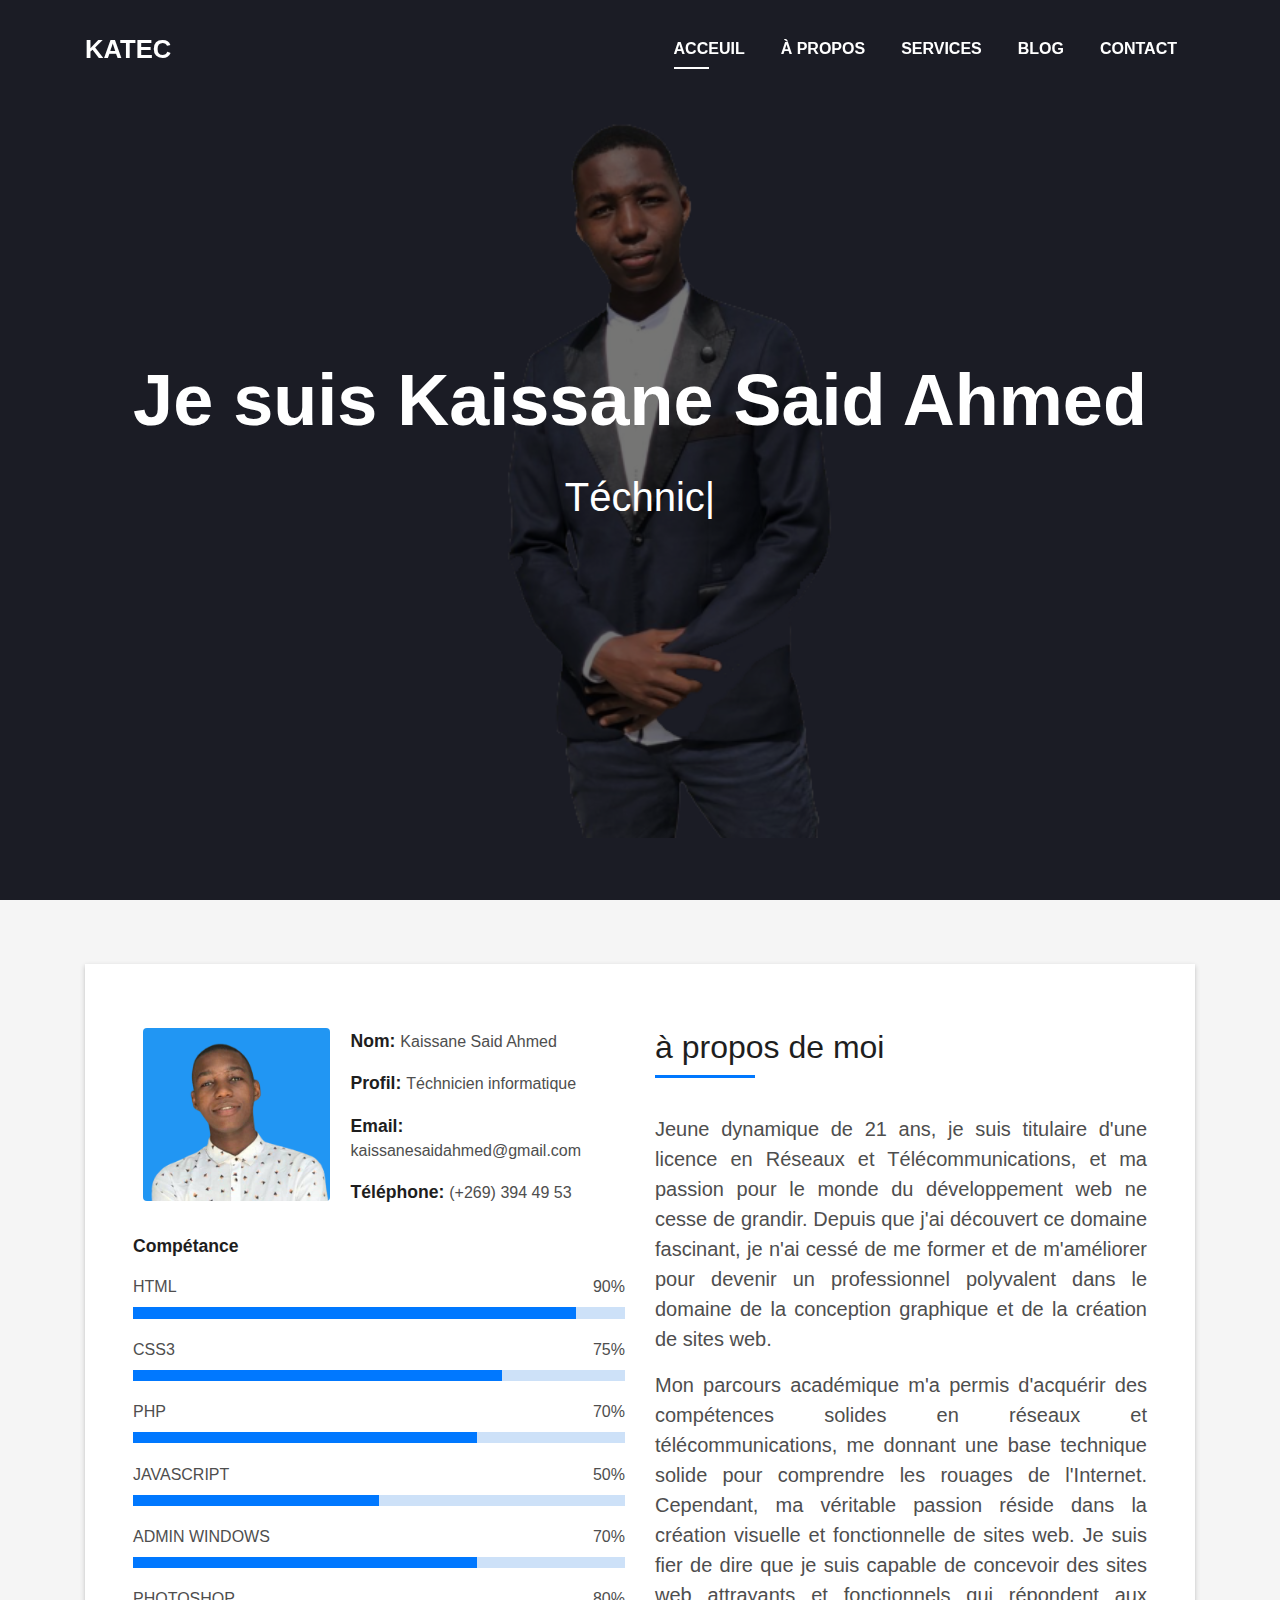
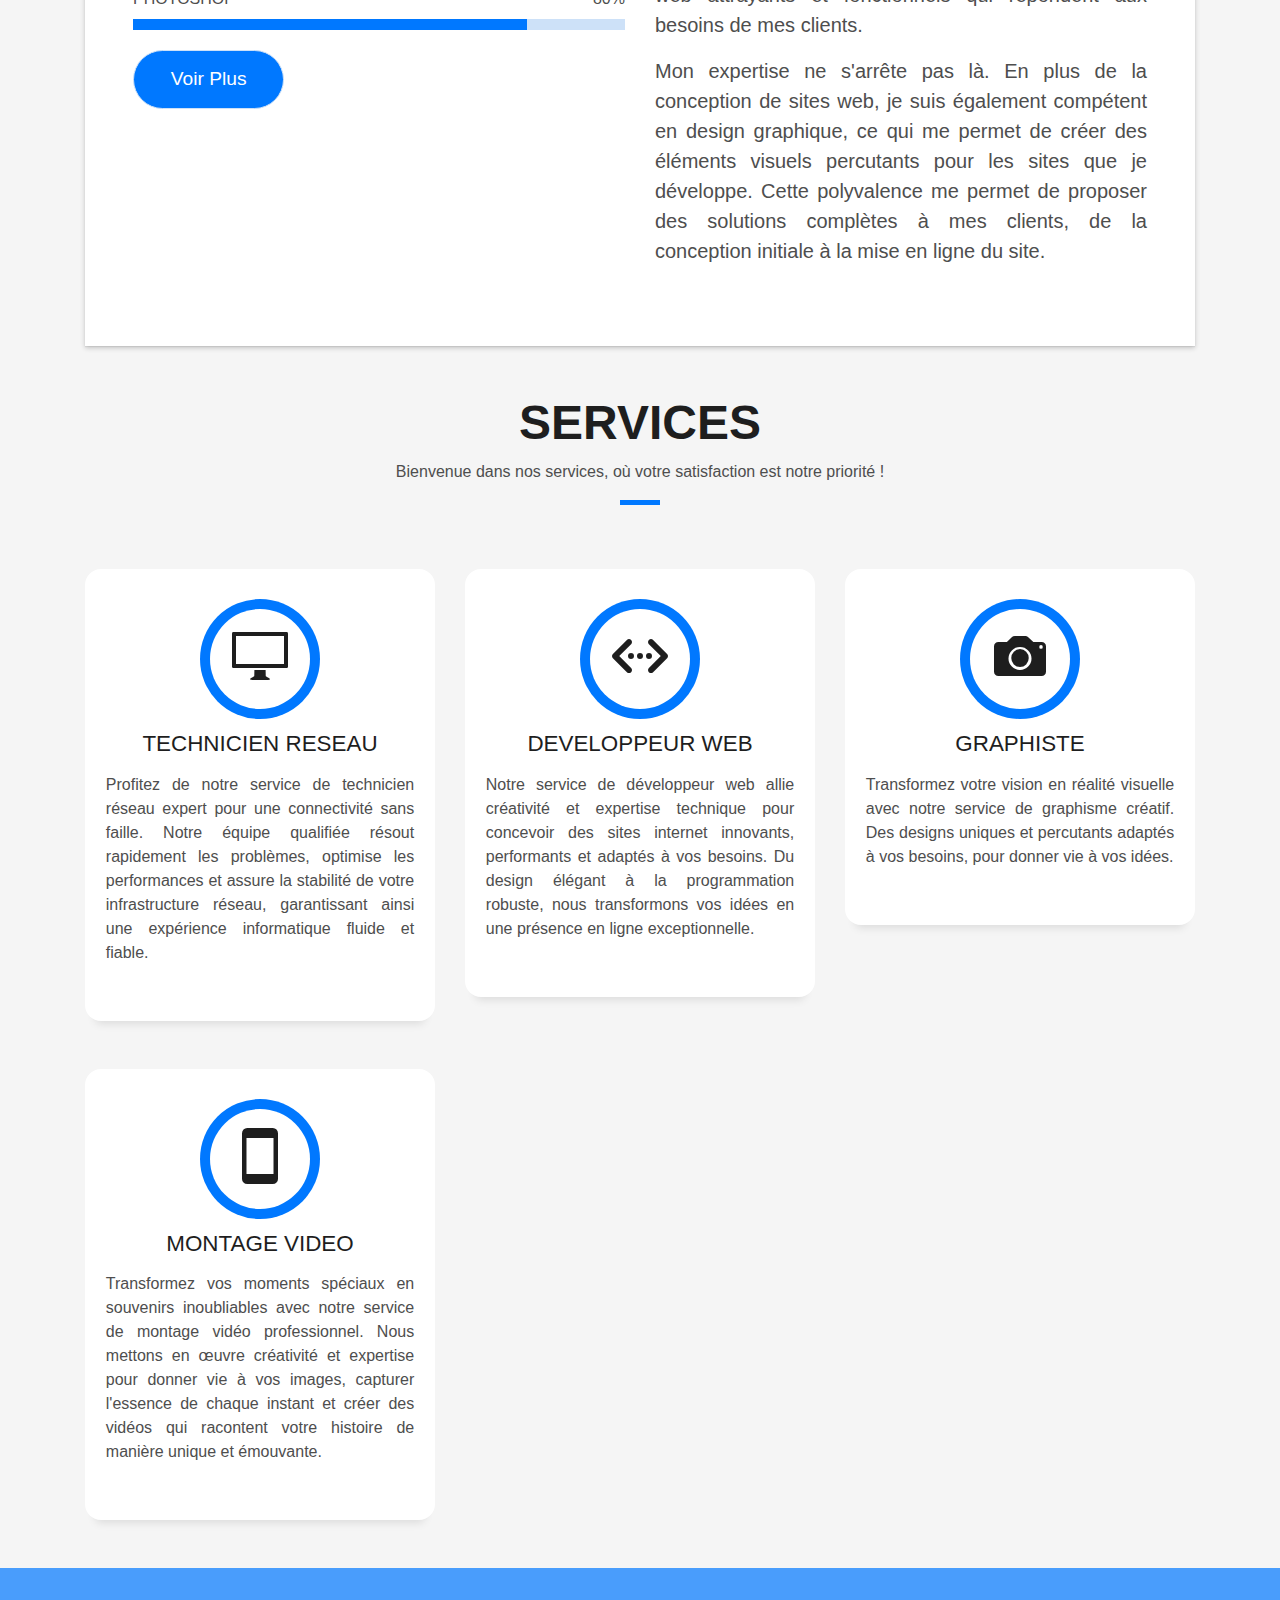
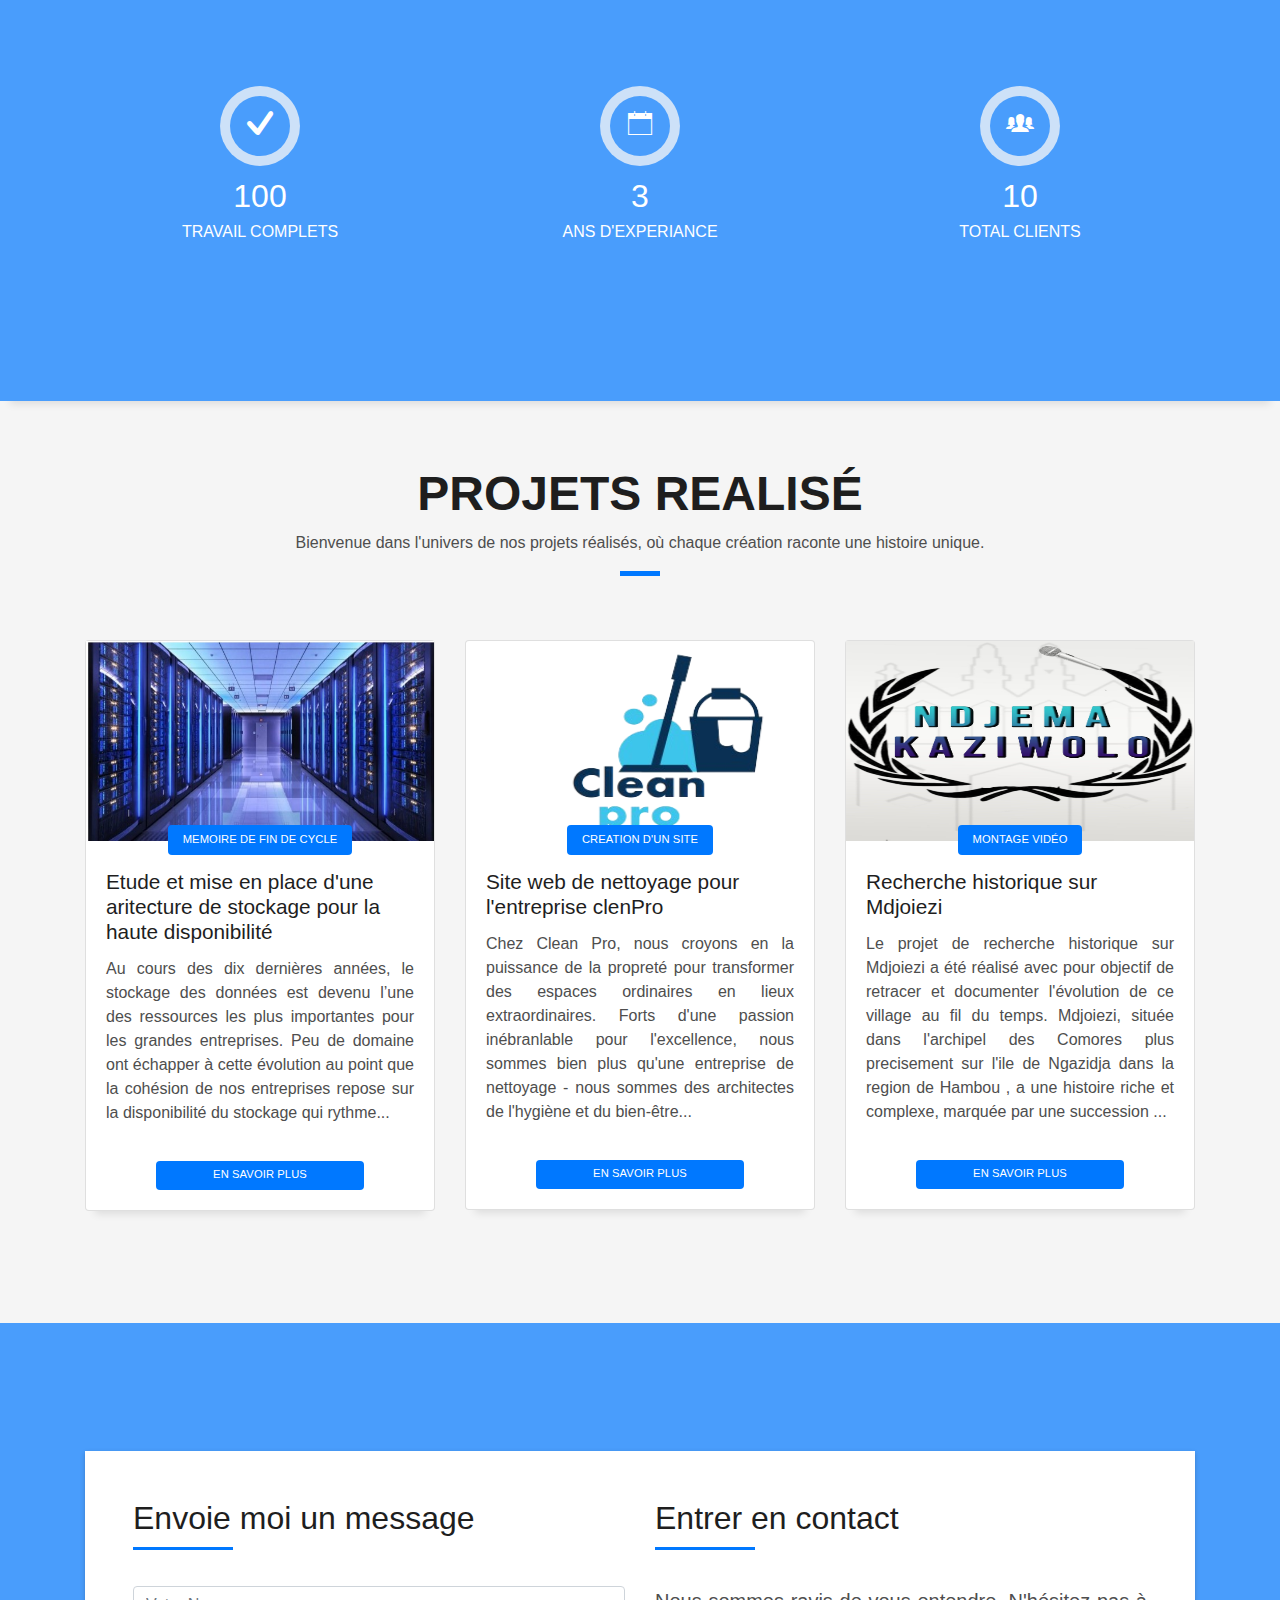
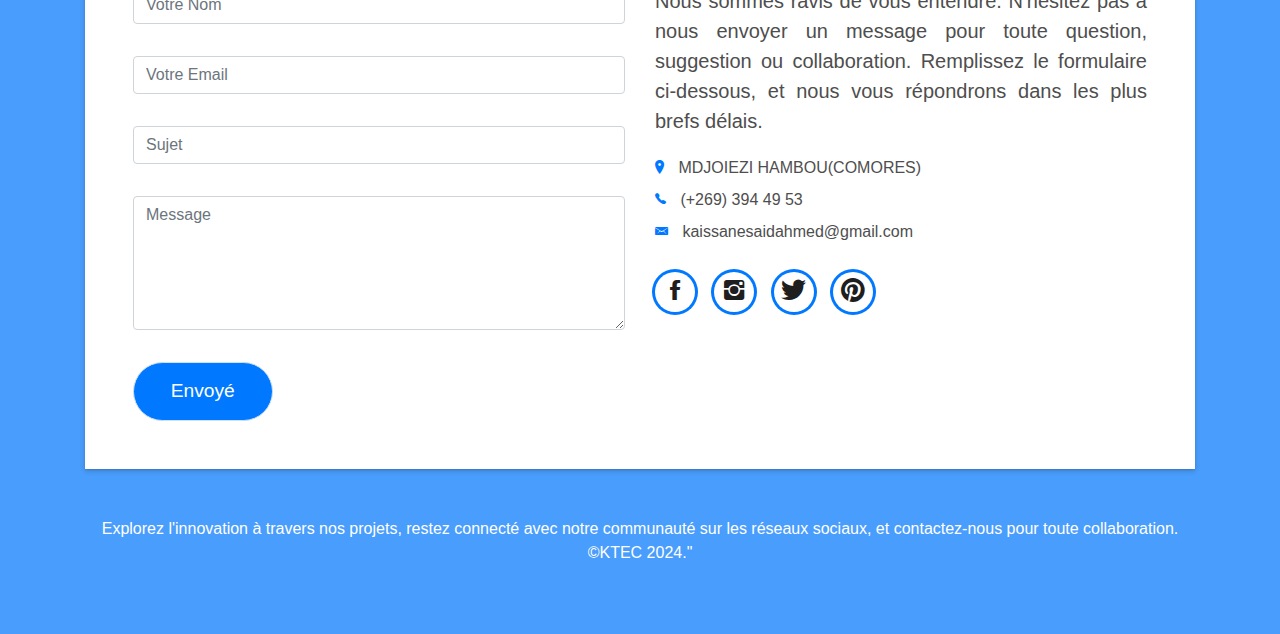
==== commit 3b25cfca: "mon site personnel" ====
--- a/index.html
+++ b/index.html
@@ -139,7 +139,7 @@
                                 <div class="about-me pt-4 pt-md-0">
                                     <div class="title-box-2">
                                         <h5 class="title-left">
-                                            A propos de mois
+                                            à propos de moi
                                         </h5>
                                     </div>
                                     <p class="lead">
@@ -168,10 +168,10 @@
             <div class="row">
                 <div class="col-sm-12">
                     <div class="title-box ">
-                        <h3 class="title-a">
+                        <h3 class="title-a text-center">
                             Services
                         </h3>
-                        <p class="subtitle-a">
+                        <p class="subtitle-a text-center">
                             Bienvenue dans nos services, où votre satisfaction est notre priorité !
                         </p>
                         <div class="line-mf"></div>
@@ -240,7 +240,7 @@
         <div class="overlay-mf"></div>
         <div class="container">
             <div class="row">
-                <div class="col-sm-3 col-lg-3">
+                <div class="col-md-4">
                     <div class="counter-box">
                         <div class="counter-ico">
                             <span class="ico-circle"><i class="ion-checkmark-round"></i></span>
@@ -251,7 +251,7 @@
                         </div>
                     </div>
                 </div>
-                <div class="col-sm-3 col-lg-3">
+                <div class="col-md-4">
                     <div class="counter-box pt-4 pt-md-0">
                         <div class="counter-ico">
                             <span class="ico-circle"><i class="ion-ios-calendar-outline"></i></span>
@@ -262,7 +262,7 @@
                         </div>
                     </div>
                 </div>
-                <div class="col-sm-3 col-lg-3">
+                <div class="col-md-4">
                     <div class="counter-box pt-4 pt-md-0">
                         <div class="counter-ico">
                             <span class="ico-circle"><i class="ion-ios-people"></i></span>
@@ -291,10 +291,10 @@
             <div class="row">
                 <div class="col-sm-12">
                     <div class="title-box ">
-                        <h3 class="title-a">
+                        <h3 class="title-a text-center">
                             Projets realisé
                         </h3>
-                        <p class="subtitle-a">
+                        <p class="subtitle-a text-center">
                             Bienvenue dans l'univers de nos projets réalisés, où chaque création raconte une histoire unique. </p>
                         <div class="line-mf"></div>
                     </div>
@@ -317,7 +317,7 @@
                                 Au cours des dix dernières années, le stockage des données est devenu l’une des ressources les plus importantes pour les grandes entreprises. Peu de domaine ont échapper à cette évolution au point que la cohésion de nos entreprises repose sur la disponibilité
                                 du stockage qui rythme... </div>
                         <div class="card-category" style="margin-left: 20%;margin-right: 20%;margin-bottom: 20px;">
-                            <a href="">
+                            <a href="memoire.html">
                                 <center>
                                     <h6 class="category">en savoir plus</h6>
                                 </center>
@@ -329,7 +329,7 @@
                 <div class="col-md-4">
                     <div class="card card-blog">
                         <div class="card-img">
-                            <a href=""><img src="img/logo.png" alt="" class="img-fluid" style="height: 200px; width: 100%;"></a>
+                            <a href="cleanpro.html"><img src="img/logo.png" alt="" class="img-fluid" style="height: 200px; width: 100%;"></a>
                         </div>
                         <div class="card-body">
                             <div class="card-category-box">
@@ -337,14 +337,14 @@
                                     <h6 class="category">Creation d'un site </h6>
                                 </div>
                             </div>
-                            <h3 class="card-title"><a href="">Site web de nettoyage pour l'entreprise clenPro</a></h3>
+                            <h3 class="card-title"><a href="cleanpro.html">Site web de nettoyage pour l'entreprise clenPro</a></h3>
                             <p class="card-description">
 
                                 Chez Clean Pro, nous croyons en la puissance de la propreté pour transformer des espaces ordinaires en lieux extraordinaires. Forts d'une passion inébranlable pour l'excellence, nous sommes bien plus qu'une entreprise de nettoyage - nous sommes des architectes
                                 de l'hygiène et du bien-être...</p>
                         </div>
                         <div class="card-category" style="margin-left: 20%;margin-right: 20%;margin-bottom: 20px;">
-                            <a href="">
+                            <a href="cleanpro.html">
                                 <center>
                                     <h6 class="category">en savoir plus</h6>
                                 </center>
@@ -356,7 +356,7 @@
                 <div class="col-md-4">
                     <div class="card card-blog">
                         <div class="card-img">
-                            <a href=""><img src="img/ndjema.jpg" alt="" class="img-fluid" style="height: 200px; width: 100%;"></a>
+                            <a href="mdjoiezi.html"><img src="img/ndjema.jpg" alt="" class="img-fluid" style="height: 200px; width: 100%;"></a>
                         </div>
                         <div class="card-body">
                             <div class="card-category-box">
@@ -365,7 +365,7 @@
                                 </div>
                             </div>
                             <h3 class="card-title">
-                                <a href=""> Recherche historique sur Mdjoiezi</a>
+                                <a href="mdjoiezi.html"> Recherche historique sur Mdjoiezi</a>
                             </h3>
                             <p class="card-description">
                                 Le projet de recherche historique sur Mdjoiezi a été réalisé avec pour objectif de retracer et documenter l'évolution de ce village au fil du temps. Mdjoiezi, située dans l'archipel des Comores plus precisement sur l'ile de Ngazidja dans la region de
@@ -373,7 +373,7 @@
                             </p>
                         </div>
                         <div class="card-category" style="margin-left: 20%;margin-right: 20%;margin-bottom: 20px;">
-                            <a href="">
+                            <a href="mdjoiezi.html">
                                 <center>
                                     <h6 class="category">en savoir plus</h6>
                                 </center>
